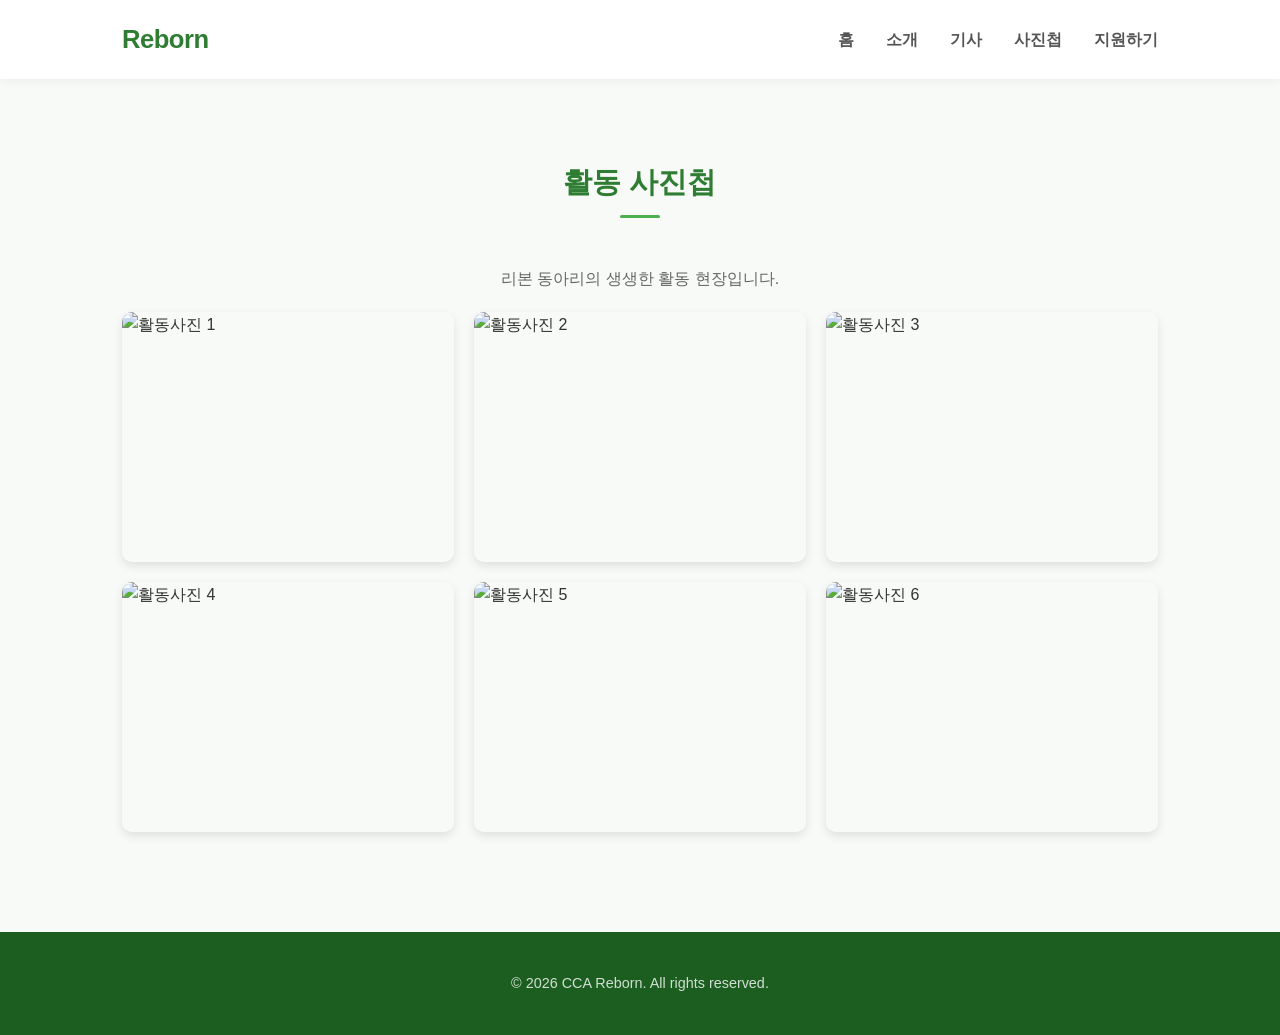
==== photos.html @ 2d7e81e6 "Create photos.html" ====
<!DOCTYPE html>
<html lang="ko">
<head>
  <meta charset="UTF-8">
  <meta name="viewport" content="width=device-width, initial-scale=1.0">
  <title>사진첩 - CCA Reborn</title>
  <link rel="stylesheet" href="style.css">
  <style>
    /* 사진 페이지 전용 추가 스타일 (필요시) */
    .photo-grid {
      display: grid;
      grid-template-columns: repeat(auto-fill, minmax(300px, 1fr));
      gap: 20px;
      padding: 20px 0;
    }
    .photo-item {
      width: 100%;
      height: 250px;
      overflow: hidden;
      border-radius: 10px;
      box-shadow: 0 4px 10px rgba(0,0,0,0.1);
      cursor: pointer;
      transition: transform 0.3s;
    }
    .photo-item:hover {
      transform: scale(1.03);
    }
    .photo-item img {
      width: 100%;
      height: 100%;
      object-fit: cover;
    }
  </style>
</head>
<body>

  <header>
    <div class="nav-container">
      <div class="logo">Reborn</div>
      <nav>
        <ul class="nav-links">
          <li><a href="index.html">홈</a></li>
          <li><a href="index.html#about">소개</a></li>
          <li><a href="index.html#press">기사</a></li>
          <li><a href="photos.html">사진첩</a></li>
          <li><a href="index.html#contact">지원하기</a></li>
        </ul>
      </nav>
    </div>
  </header>

  <section id="photo-gallery">
    <h2 class="section-title">활동 사진첩</h2>
    <p style="text-align: center; color: #666;">리본 동아리의 생생한 활동 현장입니다.</p>

    <div class="photo-grid">
      <div class="photo-item">
        <img src="https://i.postimg.cc/7LjC2mWQ/Kakao-Talk-Photo-2026-05-28-20-59-10-001.jpg" alt="활동사진 1">
      </div>
      <div class="photo-item">
        <img src="https://i.postimg.cc/rmRvNjSh/seukeulinsyas-2026-08-07-ohu-8-40-54.png" alt="활동사진 2">
      </div>
      <div class="photo-item">
        <img src="https://i.postimg.cc/cHDrfsBY/seukeulinsyas-2026-08-07-ohu-8-44-58.png" alt="활동사진 3">
      </div>
      <div class="photo-item">
        <img src="https://i.postimg.cc/W1dSkCNk/seukeulinsyas-2026-08-07-ohu-7-35-12.png" alt="활동사진 4">
      </div>
      <div class="photo-item">
        <img src="https://i.postimg.cc/4N9mH1Cs/seukeulinsyas-2026-08-07-ohu-7-36-32.png" alt="활동사진 5">
      </div>
      <div class="photo-item">
        <img src="https://i.postimg.cc/x8rq6kMQ/seukeulinsyas-2026-08-07-ohu-7-37-36.png" alt="활동사진 6">
      </div>
      </div>
  </section>

  <footer>
    <p>&copy; 2026 CCA Reborn. All rights reserved.</p>
  </footer>

</body>
</html>
---- style.css ----
* {
    margin: 0;
    padding: 0;
    box-sizing: border-box;
}

html {
    scroll-behavior: smooth;
}

body {
    font-family: 'Pretendard', -apple-system, BlinkMacSystemFont, "Segoe UI", Roboto, "Helvetica Neue", Arial, sans-serif;
    line-height: 1.6;
    color: #333;
    background-color: #f8faf7;
}


header {
    position: sticky;
    top: 0;
    background-color: rgba(255, 255, 255, 0.95);
    backdrop-filter: blur(8px);
    box-shadow: 0 2px 10px rgba(0, 0, 0, 0.05);
    z-index: 1000;
}

.nav-container {
    max-width: 1100px;
    margin: 0 auto;
    display: flex;
    justify-content: space-between;
    align-items: center;
    padding: 1.2rem 2rem;
}

.logo {
    font-size: 1.6rem;
    font-weight: 800;
    color: #2e7d32;
    letter-spacing: -0.5px;
}

.nav-links {
    display: flex;
    list-style: none;
    gap: 2rem;
}

.nav-links a {
    text-decoration: none;
    color: #555;
    font-weight: 600;
    font-size: 1rem;
    transition: color 0.2s ease;
}

.nav-links a:hover {
    color: #2e7d32;
}


#home {
    text-align: center;
    padding: 6rem 1.5rem;
    background: linear-gradient(135deg, #e8f5e9 0%, #f1f8e9 100%);
}

#home h1 {
    font-size: 2.4rem;
    color: #1b5e20;
    margin-bottom: 1rem;
    word-break: keep-all;
}

#home p {
    font-size: 1.2rem;
    color: #4b830d;
    font-weight: 500;
}


section {
    max-width: 1100px;
    margin: 0 auto;
    padding: 5rem 2rem;
}

.section-divider {
    border: 0;
    height: 1px;
    background: #e2e8f0;
    margin: 0;
}

.section-title {
    font-size: 1.8rem;
    text-align: center;
    color: #2e7d32;
    margin-bottom: 3rem;
    position: relative;
    font-weight: 700;
}

.section-title::after {
    content: '';
    display: block;
    width: 40px;
    height: 3px;
    background: #4caf50;
    margin: 0.6rem auto 0;
    border-radius: 2px;
}


.about-grid {
    display: grid;
    grid-template-columns: 1fr 1.2fr;
    gap: 3rem;
    align-items: center;
}

.image-gallery .about-img {
    width: 100%;
    height: auto;
    border-radius: 16px;
    box-shadow: 0 10px 25px rgba(0, 0, 0, 0.08);
    object-fit: cover;
}

.about-text h3 {
    font-size: 1.5rem;
    color: #1b5e20;
    margin-bottom: 0.5rem;
}

.about-text p {
    color: #444;
    font-size: 1.05rem;
    line-height: 1.8;
    word-break: keep-all;
}

.about-text strong {
    color: #2e7d32;
}


.gallery-grid {
    display: grid;
    grid-template-columns: repeat(auto-fit, minmax(250px, 1fr));
    gap: 2rem;
}

.gallery-card {
    background: #ffffff;
    border-radius: 16px;
    overflow: hidden;
    box-shadow: 0 4px 20px rgba(0, 0, 0, 0.05);
    transition: transform 0.3s ease, box-shadow 0.3s ease;
    display: flex;
    flex-direction: column;
}

.gallery-card:hover {
    transform: translateY(-6px);
    box-shadow: 0 12px 30px rgba(0, 0, 0, 0.12);
}

.gallery-img-wrapper {
    position: relative;
    width: 100%;
    padding-top: 65%; ]
    overflow: hidden;
}

.gallery-img {
    position: absolute;
    top: 0;
    left: 0;
    width: 100%;
    height: 100%;
    object-fit: cover;
}

.gallery-date {
    position: absolute;
    top: 12px;
    right: 12px;
    background: rgba(0, 0, 0, 0.65);
    color: #fff;
    padding: 0.25rem 0.6rem;
    font-size: 0.8rem;
    border-radius: 6px;
    backdrop-filter: blur(4px);
}

.gallery-content {
    padding: 1.5rem;
    display: flex;
    flex-direction: column;
    flex-grow: 1;
}

.gallery-title {
    font-size: 1.1rem;
    color: #222;
    margin-bottom: 0.8rem;
    line-height: 1.4;
    font-weight: 700;
    word-break: keep-all;
}

.gallery-desc {
    font-size: 0.95rem;
    color: #666;
    line-height: 1.6;
    margin-bottom: 1.5rem;
    flex-grow: 1;
    word-break: keep-all;
}

.gallery-link {
    text-decoration: none;
    color: #2e7d32;
    font-weight: 700;
    font-size: 0.9rem;
    transition: color 0.2s ease;
}

.gallery-link:hover {
    color: #1b5e20;
}


.contact-form {
    max-width: 600px;
    margin: 0 auto;
    background: #ffffff;
    padding: 2.5rem;
    border-radius: 16px;
    box-shadow: 0 4px 20px rgba(0, 0, 0, 0.05);
}

.form-group {
    margin-bottom: 1.5rem;
}

.form-group label {
    display: block;
    font-weight: 600;
    margin-bottom: 0.5rem;
    color: #333;
    font-size: 0.95rem;
}

.form-group input,
.form-group textarea {
    width: 100%;
    padding: 0.85rem 1rem;
    border: 1px solid #ddd;
    border-radius: 8px;
    font-size: 0.95rem;
    font-family: inherit;
    transition: border-color 0.2s ease, box-shadow 0.2s ease;
    background-color: #fafafa;
}

.form-group input:focus,
.form-group textarea:focus {
    outline: none;
    border-color: #4caf50;
    background-color: #fff;
    box-shadow: 0 0 0 3px rgba(76, 175, 80, 0.15);
}

.submit-btn {
    width: 100%;
    padding: 1rem;
    background: #2e7d32;
    color: #ffffff;
    border: none;
    border-radius: 8px;
    font-size: 1rem;
    font-weight: 700;
    cursor: pointer;
    transition: background-color 0.2s ease;
}

.submit-btn:hover {
    background: #1b5e20;
}

footer {
    text-align: center;
    padding: 2.5rem 1rem;
    background: #1b5e20;
    color: rgba(255, 255, 255, 0.8);
    font-size: 0.9rem;
}

@media (max-width: 768px) {
    .nav-container {
        flex-direction: column;
        gap: 1rem;
        padding: 1rem;
    }

    .nav-links {
        gap: 1.2rem;
    }

    #home {
        padding: 4rem 1rem;
    }

    #home h1 {
        font-size: 1.8rem;
    }

    section {
        padding: 3.5rem 1.2rem;
    }

    .about-grid {
        grid-template-columns: 1fr;
        gap: 2rem;
    }

    .contact-form {
        padding: 1.5rem;
    }
}
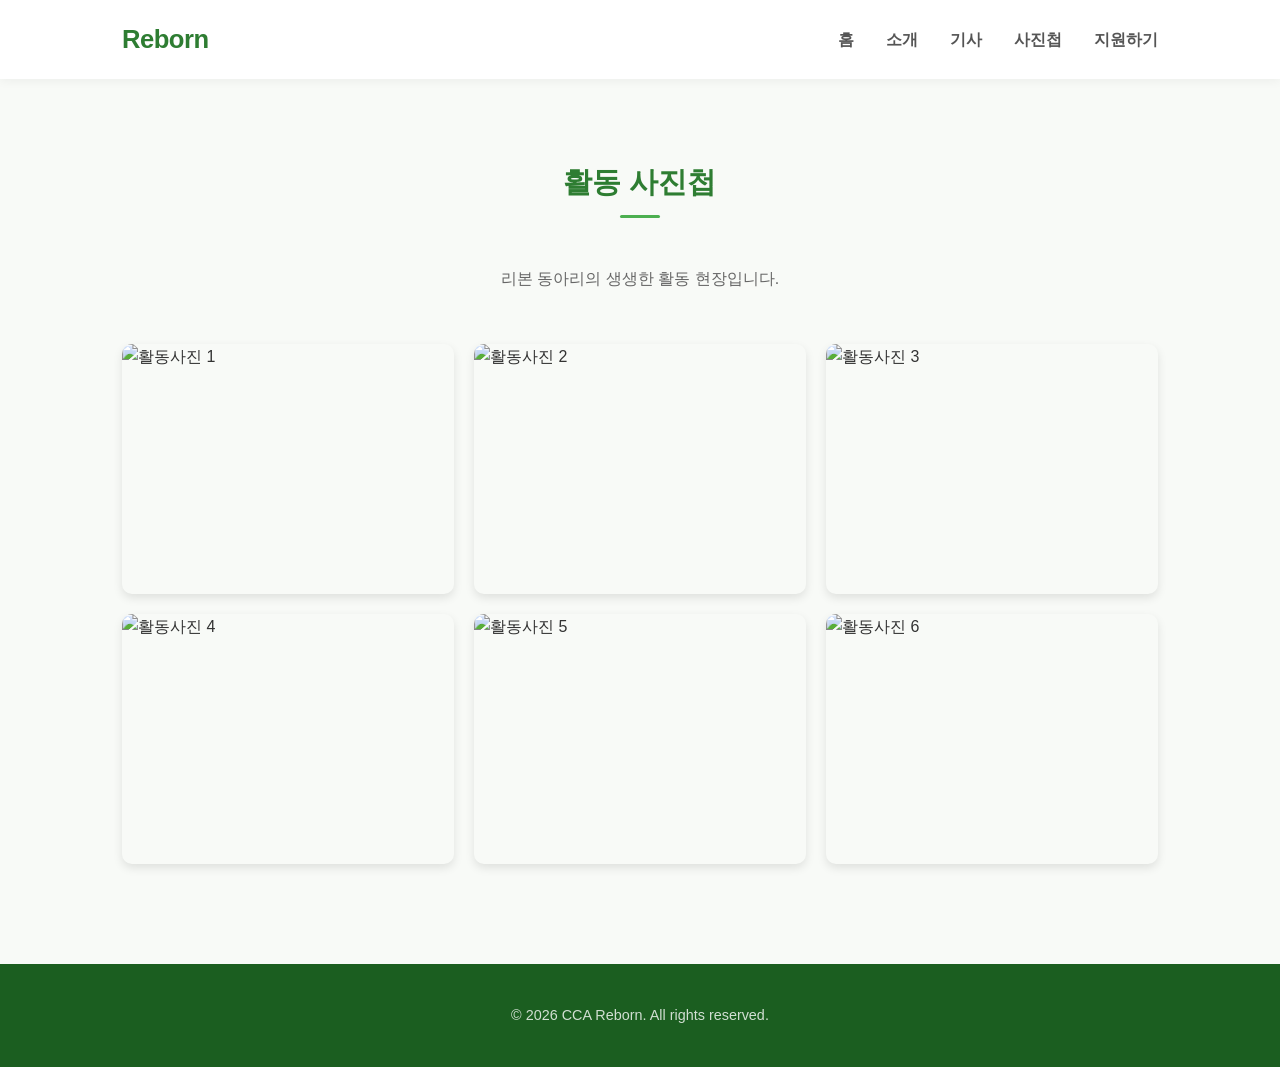
==== commit b2401448: "Update photos.html" ====
--- a/photos.html
+++ b/photos.html
@@ -6,7 +6,7 @@
   <title>사진첩 - CCA Reborn</title>
   <link rel="stylesheet" href="style.css">
   <style>
-    /* 사진 페이지 전용 추가 스타일 (필요시) */
+   
     .photo-grid {
       display: grid;
       grid-template-columns: repeat(auto-fill, minmax(300px, 1fr));
--- a/style.css
+++ b/style.css
@@ -14,7 +14,6 @@
     color: #333;
     background-color: #f8faf7;
 }
-
 
 header {
     position: sticky;
@@ -59,7 +58,6 @@
     color: #2e7d32;
 }
 
-
 #home {
     text-align: center;
     padding: 6rem 1.5rem;
@@ -78,7 +76,6 @@
     color: #4b830d;
     font-weight: 500;
 }
-
 
 section {
     max-width: 1100px;
@@ -112,7 +109,6 @@
     border-radius: 2px;
 }
 
-
 .about-grid {
     display: grid;
     grid-template-columns: 1fr 1.2fr;
@@ -145,10 +141,9 @@
     color: #2e7d32;
 }
 
-
 .gallery-grid {
     display: grid;
-    grid-template-columns: repeat(auto-fit, minmax(250px, 1fr));
+    grid-template-columns: repeat(auto-fit, minmax(280px, 1fr));
     gap: 2rem;
 }
 
@@ -170,7 +165,7 @@
 .gallery-img-wrapper {
     position: relative;
     width: 100%;
-    padding-top: 65%; ]
+    padding-top: 65%;
     overflow: hidden;
 }
 
@@ -232,6 +227,38 @@
     color: #1b5e20;
 }
 
+.photo-grid {
+    display: grid;
+    grid-template-columns: repeat(auto-fill, minmax(280px, 1fr));
+    gap: 1.5rem;
+    margin-top: 2rem;
+}
+
+.photo-item {
+    position: relative;
+    width: 100%;
+    height: 260px;
+    border-radius: 12px;
+    overflow: hidden;
+    box-shadow: 0 4px 15px rgba(0, 0, 0, 0.06);
+    transition: transform 0.3s ease, box-shadow 0.3s ease;
+}
+
+.photo-item:hover {
+    transform: translateY(-5px);
+    box-shadow: 0 10px 25px rgba(0, 0, 0, 0.15);
+}
+
+.photo-item img {
+    width: 100%;
+    height: 100%;
+    object-fit: cover;
+    transition: transform 0.3s ease;
+}
+
+.photo-item:hover img {
+    transform: scale(1.05);
+}
 
 .contact-form {
     max-width: 600px;
@@ -330,4 +357,13 @@
     .contact-form {
         padding: 1.5rem;
     }
-}
+
+    .photo-grid {
+        grid-template-columns: repeat(auto-fill, minmax(220px, 1fr));
+        gap: 1rem;
+    }
+
+    .photo-item {
+        height: 200px;
+    }
+}
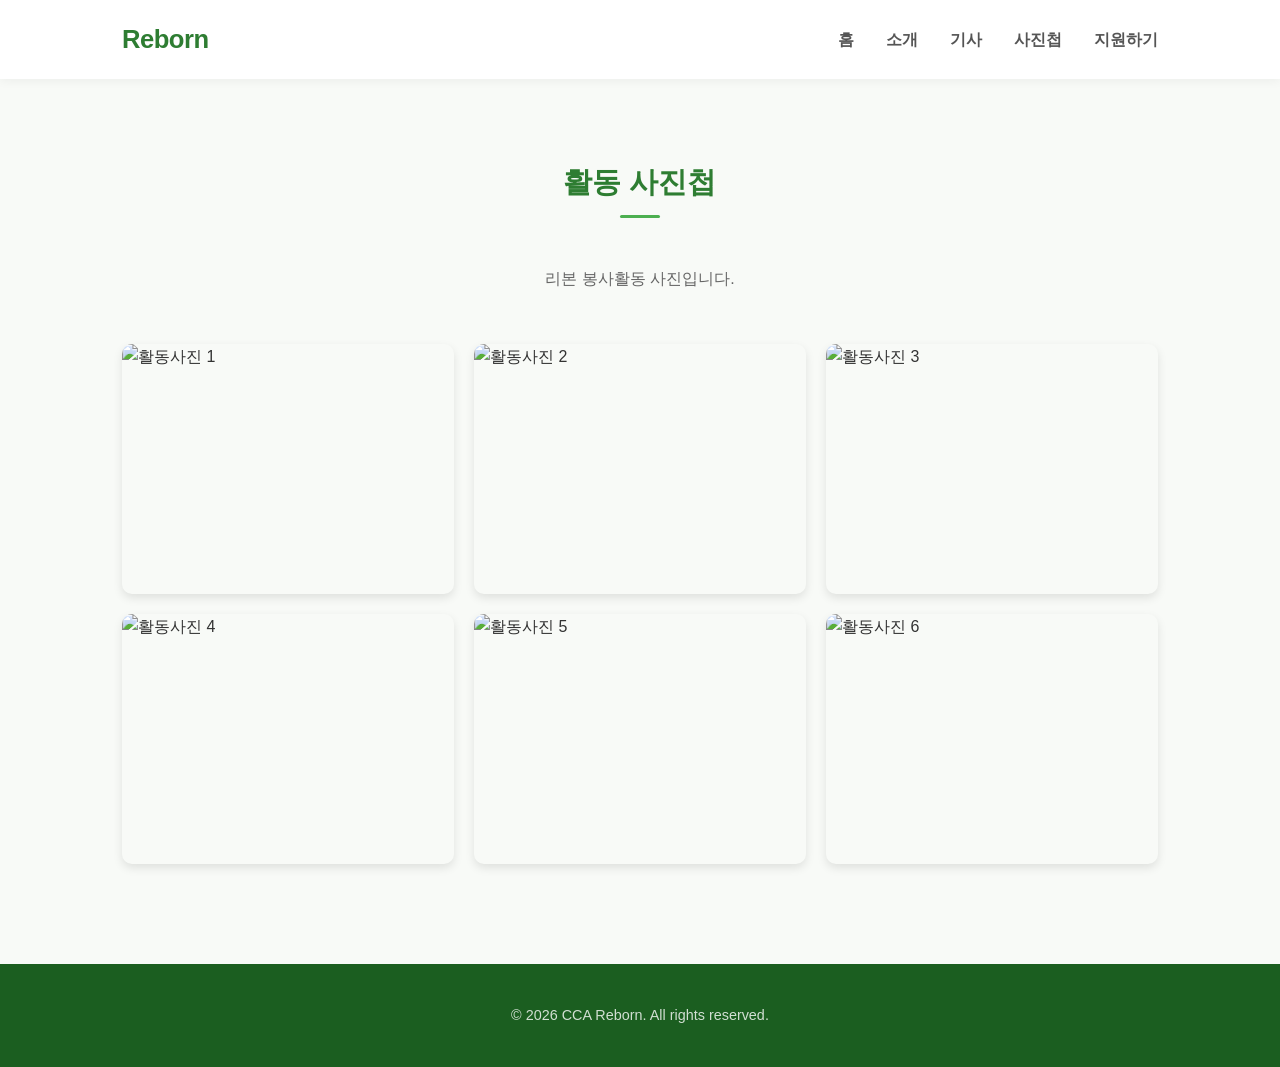
==== commit e408dd96: "Update photos.html" ====
--- a/photos.html
+++ b/photos.html
@@ -51,7 +51,7 @@
 
   <section id="photo-gallery">
     <h2 class="section-title">활동 사진첩</h2>
-    <p style="text-align: center; color: #666;">리본 동아리의 생생한 활동 현장입니다.</p>
+    <p style="text-align: center; color: #666;">리본 봉사활동 사진입니다.</p>
 
     <div class="photo-grid">
       <div class="photo-item">
@@ -71,6 +71,8 @@
       </div>
       <div class="photo-item">
         <img src="https://i.postimg.cc/x8rq6kMQ/seukeulinsyas-2026-08-07-ohu-7-37-36.png" alt="활동사진 6">
+
+        
       </div>
       </div>
   </section>
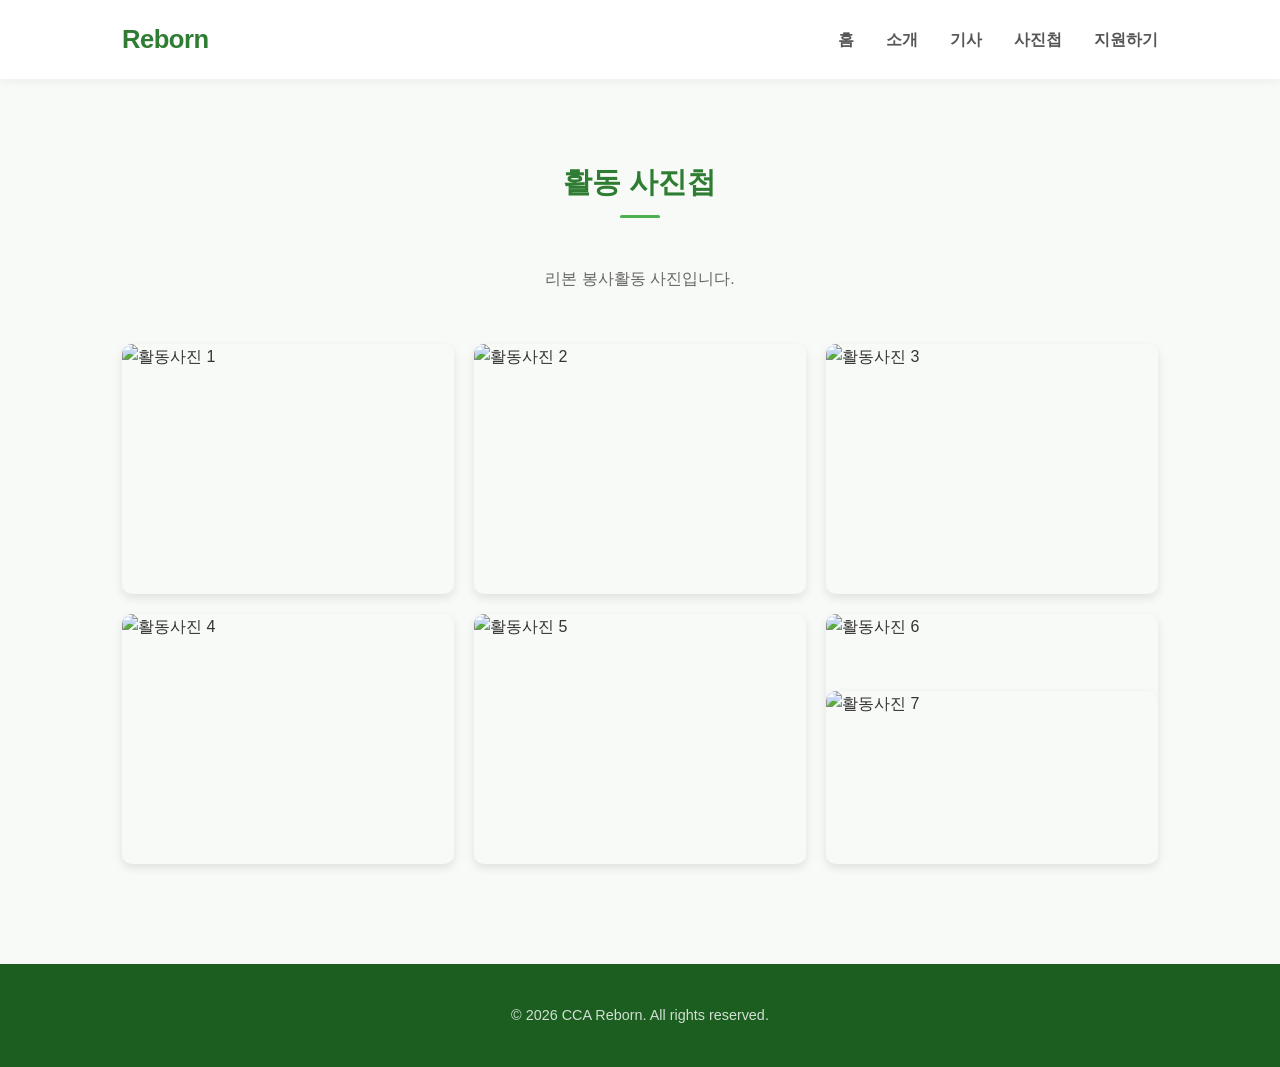
==== commit 0fd57a3e: "Update photos.html" ====
--- a/photos.html
+++ b/photos.html
@@ -71,6 +71,57 @@
       </div>
       <div class="photo-item">
         <img src="https://i.postimg.cc/x8rq6kMQ/seukeulinsyas-2026-08-07-ohu-7-37-36.png" alt="활동사진 6">
+        <div class="photo-grid">
+          
+  <div class="photo-item">
+    <img src="https://i.postimg.cc/gcfmHB6r/IMG-0393.avif" alt="활동사진 7">
+  </div>
+  <div class="photo-item">
+    <img src="https://i.postimg.cc/ZKpZ7FrW/IMG-0394.avif" alt="활동사진 8">
+  </div>
+  <div class="photo-item">
+    <img src="https://i.postimg.cc/zXK5tSnz/IMG-0395.avif" alt="활동사진 9">
+  </div>
+  <div class="photo-item">
+    <img src="https://i.postimg.cc/hPTgyb98/IMG-0396.avif" alt="활동사진 10">
+  </div>
+  <div class="photo-item">
+    <img src="https://i.postimg.cc/jjgrw8bV/IMG-0397.avif" alt="활동사진 11">
+  </div>
+  <div class="photo-item">
+    <img src="https://i.postimg.cc/d1hc88sD/IMG-0398.avif" alt="활동사진 12">
+  </div>
+  <div class="photo-item">
+    <img src="https://i.postimg.cc/fLVQxxzd/IMG-0400.avif" alt="활동사진 13">
+  </div>
+  <div class="photo-item">
+    <img src="https://i.postimg.cc/85xQwjcB/IMG-0401.avif" alt="활동사진 14">
+  </div>
+  <div class="photo-item">
+    <img src="https://i.postimg.cc/fTcnjWNf/IMG-0402.avif" alt="활동사진 15">
+  </div>
+  <div class="photo-item">
+    <img src="https://i.postimg.cc/VLqQBs8H/IMG-0404.avif" alt="활동사진 16">
+  </div>
+  <div class="photo-item">
+    <img src="https://i.postimg.cc/jSRV8VxQ/IMG-0406.avif" alt="활동사진 17">
+  </div>
+  <div class="photo-item">
+    <img src="https://i.postimg.cc/QMnRxHQM/IMG-0420.avif" alt="활동사진 18">
+  </div>
+  <div class="photo-item">
+    <img src="https://i.postimg.cc/HxqRXRvy/IMG-0430.avif" alt="활동사진 19">
+  </div>
+  <div class="photo-item">
+    <img src="https://i.postimg.cc/vmSpHcrT/IMG-0427.avif" alt="활동사진 20">
+  </div>
+  <div class="photo-item">
+    <img src="https://i.postimg.cc/DyKRZVX4/IMG-0433.avif" alt="활동사진 21">
+  </div>
+  <div class="photo-item">
+    <img src="https://i.postimg.cc/7hScV9p5/Screenshot-2026-09-14-at-3-20-37-PM.png" alt="활동사진 22">
+  </div>
+</div>
 
         
       </div>
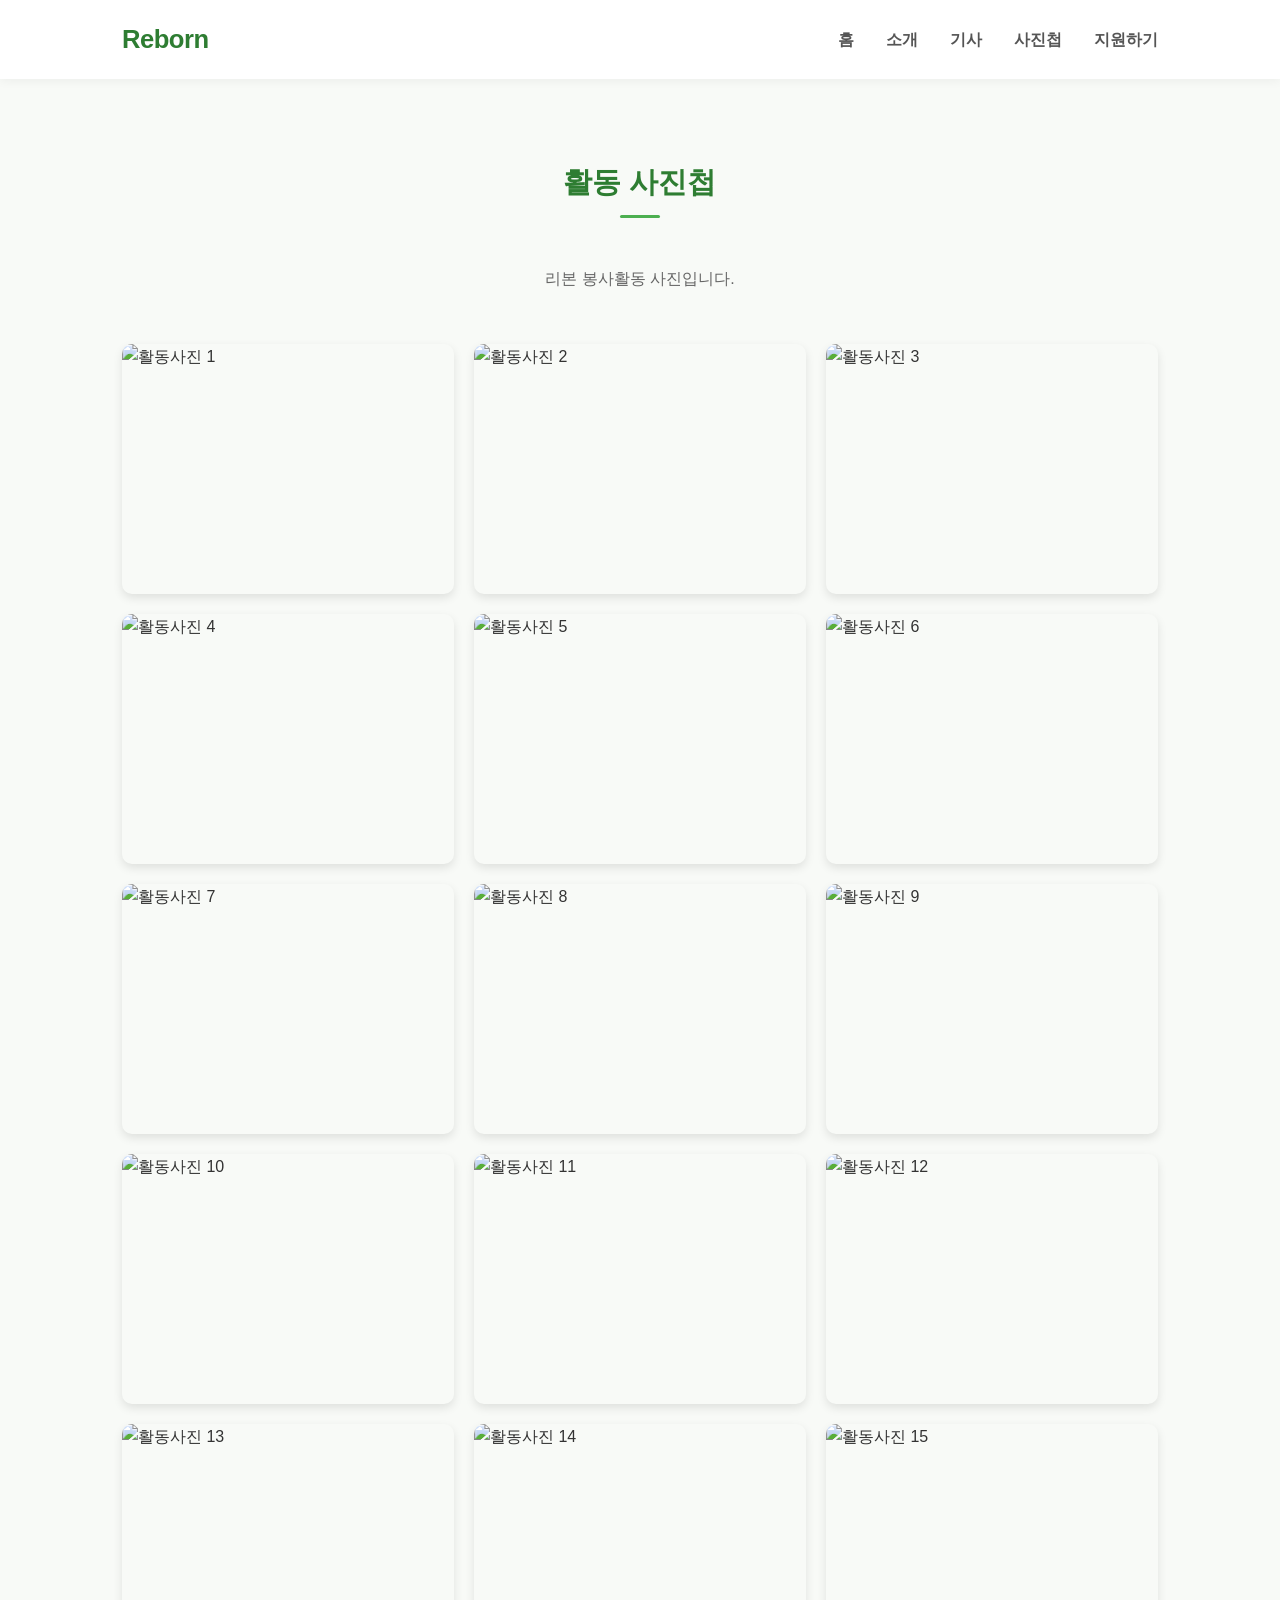
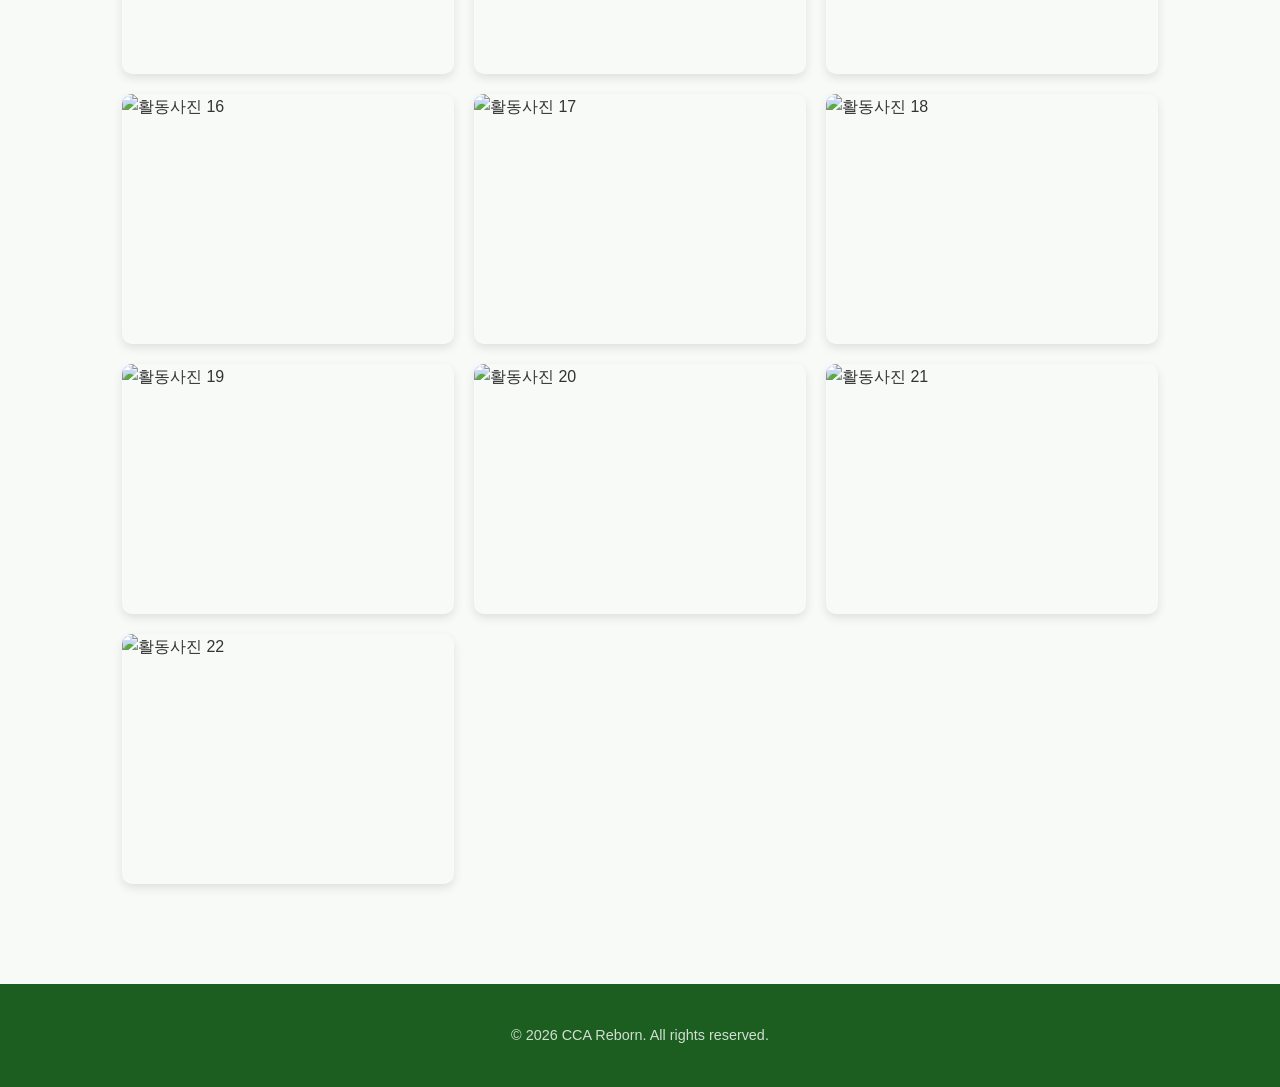
==== commit db14dce5: "Update photos.html" ====
--- a/photos.html
+++ b/photos.html
@@ -6,7 +6,6 @@
   <title>사진첩 - CCA Reborn</title>
   <link rel="stylesheet" href="style.css">
   <style>
-   
     .photo-grid {
       display: grid;
       grid-template-columns: repeat(auto-fill, minmax(300px, 1fr));
@@ -71,61 +70,56 @@
       </div>
       <div class="photo-item">
         <img src="https://i.postimg.cc/x8rq6kMQ/seukeulinsyas-2026-08-07-ohu-7-37-36.png" alt="활동사진 6">
-        <div class="photo-grid">
-          
-  <div class="photo-item">
-    <img src="https://i.postimg.cc/gcfmHB6r/IMG-0393.avif" alt="활동사진 7">
-  </div>
-  <div class="photo-item">
-    <img src="https://i.postimg.cc/ZKpZ7FrW/IMG-0394.avif" alt="활동사진 8">
-  </div>
-  <div class="photo-item">
-    <img src="https://i.postimg.cc/zXK5tSnz/IMG-0395.avif" alt="활동사진 9">
-  </div>
-  <div class="photo-item">
-    <img src="https://i.postimg.cc/hPTgyb98/IMG-0396.avif" alt="활동사진 10">
-  </div>
-  <div class="photo-item">
-    <img src="https://i.postimg.cc/jjgrw8bV/IMG-0397.avif" alt="활동사진 11">
-  </div>
-  <div class="photo-item">
-    <img src="https://i.postimg.cc/d1hc88sD/IMG-0398.avif" alt="활동사진 12">
-  </div>
-  <div class="photo-item">
-    <img src="https://i.postimg.cc/fLVQxxzd/IMG-0400.avif" alt="활동사진 13">
-  </div>
-  <div class="photo-item">
-    <img src="https://i.postimg.cc/85xQwjcB/IMG-0401.avif" alt="활동사진 14">
-  </div>
-  <div class="photo-item">
-    <img src="https://i.postimg.cc/fTcnjWNf/IMG-0402.avif" alt="활동사진 15">
-  </div>
-  <div class="photo-item">
-    <img src="https://i.postimg.cc/VLqQBs8H/IMG-0404.avif" alt="활동사진 16">
-  </div>
-  <div class="photo-item">
-    <img src="https://i.postimg.cc/jSRV8VxQ/IMG-0406.avif" alt="활동사진 17">
-  </div>
-  <div class="photo-item">
-    <img src="https://i.postimg.cc/QMnRxHQM/IMG-0420.avif" alt="활동사진 18">
-  </div>
-  <div class="photo-item">
-    <img src="https://i.postimg.cc/HxqRXRvy/IMG-0430.avif" alt="활동사진 19">
-  </div>
-  <div class="photo-item">
-    <img src="https://i.postimg.cc/vmSpHcrT/IMG-0427.avif" alt="활동사진 20">
-  </div>
-  <div class="photo-item">
-    <img src="https://i.postimg.cc/DyKRZVX4/IMG-0433.avif" alt="활동사진 21">
-  </div>
-  <div class="photo-item">
-    <img src="https://i.postimg.cc/7hScV9p5/Screenshot-2026-09-14-at-3-20-37-PM.png" alt="활동사진 22">
-  </div>
-</div>
-
-        
       </div>
+      <div class="photo-item">
+        <img src="https://i.postimg.cc/gcfmHB6r/IMG-0393.avif" alt="활동사진 7">
       </div>
+      <div class="photo-item">
+        <img src="https://i.postimg.cc/ZKpZ7FrW/IMG-0394.avif" alt="활동사진 8">
+      </div>
+      <div class="photo-item">
+        <img src="https://i.postimg.cc/zXK5tSnz/IMG-0395.avif" alt="활동사진 9">
+      </div>
+      <div class="photo-item">
+        <img src="https://i.postimg.cc/hPTgyb98/IMG-0396.avif" alt="활동사진 10">
+      </div>
+      <div class="photo-item">
+        <img src="https://i.postimg.cc/jjgrw8bV/IMG-0397.avif" alt="활동사진 11">
+      </div>
+      <div class="photo-item">
+        <img src="https://i.postimg.cc/d1hc88sD/IMG-0398.avif" alt="활동사진 12">
+      </div>
+      <div class="photo-item">
+        <img src="https://i.postimg.cc/fLVQxxzd/IMG-0400.avif" alt="활동사진 13">
+      </div>
+      <div class="photo-item">
+        <img src="https://i.postimg.cc/85xQwjcB/IMG-0401.avif" alt="활동사진 14">
+      </div>
+      <div class="photo-item">
+        <img src="https://i.postimg.cc/fTcnjWNf/IMG-0402.avif" alt="활동사진 15">
+      </div>
+      <div class="photo-item">
+        <img src="https://i.postimg.cc/VLqQBs8H/IMG-0404.avif" alt="활동사진 16">
+      </div>
+      <div class="photo-item">
+        <img src="https://i.postimg.cc/jSRV8VxQ/IMG-0406.avif" alt="활동사진 17">
+      </div>
+      <div class="photo-item">
+        <img src="https://i.postimg.cc/QMnRxHQM/IMG-0420.avif" alt="활동사진 18">
+      </div>
+      <div class="photo-item">
+        <img src="https://i.postimg.cc/HxqRXRvy/IMG-0430.avif" alt="활동사진 19">
+      </div>
+      <div class="photo-item">
+        <img src="https://i.postimg.cc/vmSpHcrT/IMG-0427.avif" alt="활동사진 20">
+      </div>
+      <div class="photo-item">
+        <img src="https://i.postimg.cc/DyKRZVX4/IMG-0433.avif" alt="활동사진 21">
+      </div>
+      <div class="photo-item">
+        <img src="https://i.postimg.cc/7hScV9p5/Screenshot-2026-09-14-at-3-20-37-PM.png" alt="활동사진 22">
+      </div>
+    </div>
   </section>
 
   <footer>
